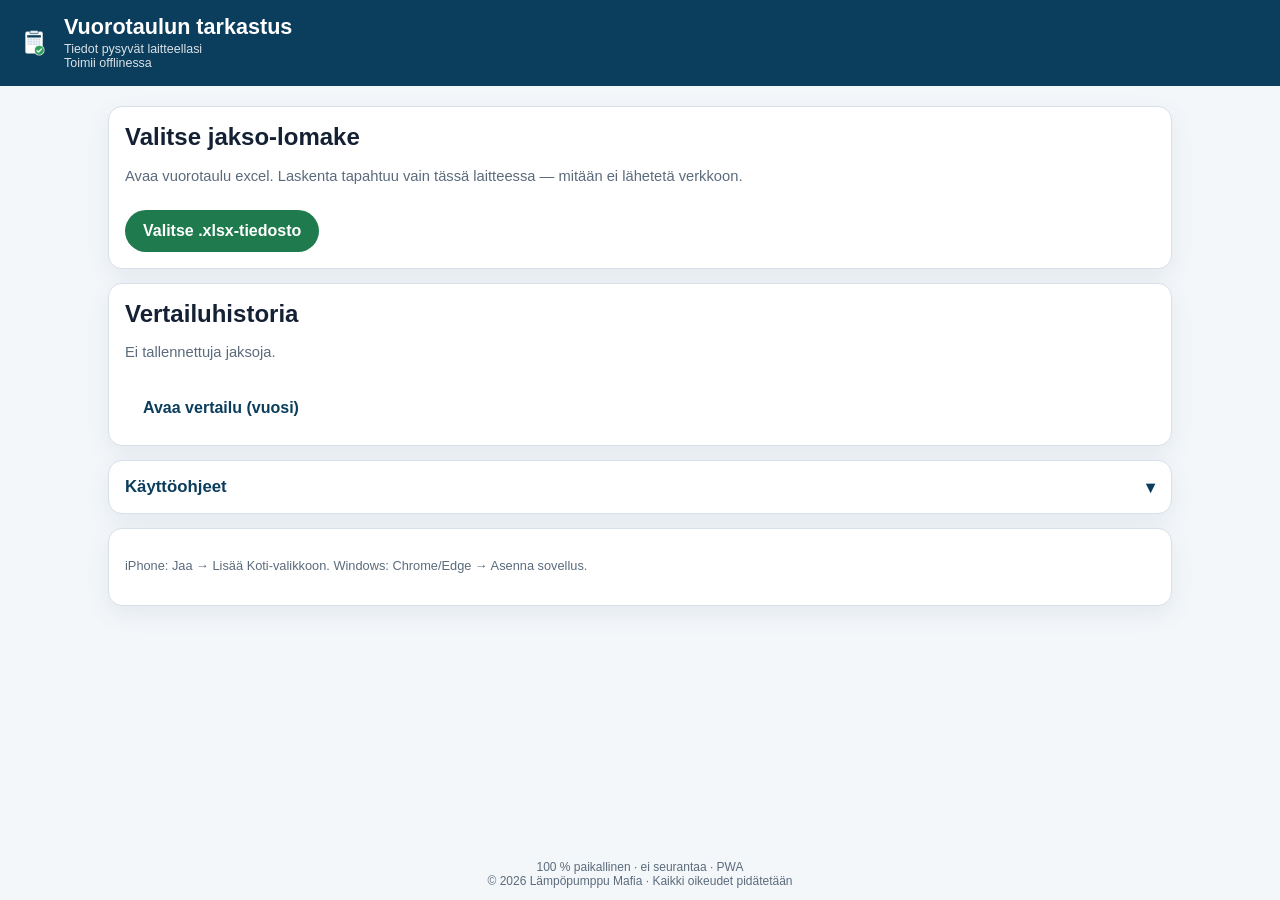
==== tarkastus/index.html @ a23a1eaf "Vuorotaulun tarkastus app (/tarkastus/), PDF export, rename cleanup" ====
<!DOCTYPE html>
<!-- © 2026 Lämpöpumppu Mafia. Kaikki oikeudet pidätetään. All rights reserved. -->
<html lang="fi">
<head>
  <meta charset="utf-8" />
  <meta name="viewport" content="width=device-width, initial-scale=1, viewport-fit=cover" />
  <meta name="theme-color" content="#0B3D5C" />
  <meta name="apple-mobile-web-app-capable" content="yes" />
  <meta name="apple-mobile-web-app-status-bar-style" content="black-translucent" />
  <meta name="apple-mobile-web-app-title" content="Tarkastus" />
  <link rel="manifest" href="manifest.webmanifest" />
  <link rel="apple-touch-icon" href="icons/icon-192.png" />
  <link rel="icon" type="image/png" sizes="192x192" href="icons/icon-192.png" />
  <title>Vuorotaulun tarkastus</title>
  <link rel="stylesheet" href="styles.css" />
  <link rel="stylesheet" href="tarkastus.css" />
</head>
<body>
  <header class="app-header">
    <div class="brand">
      <img src="icons/icon-192.png" alt="" width="36" height="36" />
      <div>
        <h1>Vuorotaulun tarkastus</h1>
        <p class="sub">Tiedot pysyvät laitteellasi<br/>Toimii offlinessa</p>
      </div>
    </div>
  </header>

  <main id="app">
    <section id="view-home" class="view">
      <div class="card">
        <h2>Valitse jakso-lomake</h2>
        <p class="hint">Avaa vuorotaulu excel. Laskenta tapahtuu vain tässä laitteessa — mitään ei lähetetä verkkoon.</p>
        <label class="file-btn">
          <input type="file" id="fileInput" accept=".xlsx,.xls,application/vnd.openxmlformats-officedocument.spreadsheetml.sheet,application/vnd.ms-excel" />
          Valitse .xlsx-tiedosto
        </label>
        <p id="fileName" class="file-name" hidden></p>
      </div>

      <div id="startPrompt" class="card" hidden>
        <p class="hint" id="startPromptText">Aloituspäivää ei löytynyt — anna jakson alkupäivä</p>
        <input type="date" id="startDateInput" class="start-date-input" />
        <button type="button" class="file-btn" id="startDateOk">Jatka</button>
        <p id="startDateErr" class="start-date-err" hidden></p>
      </div>

      <div class="card">
        <h2>Vertailuhistoria</h2>
        <p class="hint" id="homeHistory">Ei tallennettuja jaksoja.</p>
        <button type="button" class="file-btn ghost" id="btnHomeVertailu">Avaa vertailu (vuosi)</button>
      </div>

      <details class="card guide">
        <summary>Käyttöohjeet</summary>
        <h3>1. Avaa jakso</h3>
        <p>Paina <b>Valitse .xlsx-tiedosto</b> ja valitse jakso-lomake. Sovellus etsii jakson alkupäivän ”Jakso”-solun alta. Jos sitä ei löydy, sovellus pyytää antamaan päivän itse.</p>
        <h3>2. Etusivu: kaikki henkilöt</h3>
        <ul>
          <li><b>Kovat tunnit</b>: tehdyt tunnit vuorojen mukaan.</li>
          <li><b>Tunnit yhteensä</b>: lomakkeen tunnit yhteensä. Ylityöt lasketaan tästä.</li>
          <li><b>Yritys</b>: yrityksen laskemat tunnit lomakkeella. <b>Erotus</b> näyttää päivät, joilla Tunnit yhteensä ja Yritys eivät täsmää.</li>
          <li><b>Yö h, Lauantai h, Pyhä h</b>: lomakkeen lisätunnit.</li>
          <li><b>Lisätyö h, Ylityö 50 %, Ylityö 100 %</b>: jakson rajojen ylittävät tunnit.</li>
        </ul>
        <p><span class="pill ok">OK</span> vuorojen väli vähintään 10 h. <span class="pill md">TARKISTA</span> väli 7–10 h tai Tunnit yhteensä ja Yritys eivät täsmää. <span class="pill bad">EI SALLITTU</span> väli alle 7 h.</p>
        <h3>3. Ylityörajat</h3>
        <p>Rajat lasketaan automaattisesti jakson arkipyhien mukaan. Jos rajat ovat eri, paina <b>Muuta</b> ja syötä oikeat. <b>Palauta oletus</b> palauttaa lasketut rajat.</p>
        <h3>4. Henkilön vuorotaulu</h3>
        <ul>
          <li><b>Laskentapäivät</b> (oletus 21): keskeytyneen jakson ylityörajat lasketaan tämän mukaan.</li>
          <li><b>LM-ruutu</b>: luottamusmiehen +8 h jaksossa. Lisätään Tunnit yhteensä- ja Yritys-tunteihin. Ruutu muistetaan nimen mukaan.</li>
          <li><b>Keskeytyspäivä</b>: sairaus tai loma. Päivän tunnit poistuvat ja laskentapäivät vähenevät yhdellä.</li>
          <li><b>Suunnitellut lisät</b>: ilta-, yö-, lauantai-, sunnuntai- ja aattolisien tunnit suunniteltujen vuorojen mukaan, pyöristettynä TES:n §24 mukaan (alle 30 min alas, 30 min tai yli ylös).</li>
        </ul>
        <h3>5. Vertailu</h3>
        <p>Paina <b>Vertailu</b>. Taulukossa on rivi jokaisesta kuljettajasta: Tunnit yhteensä, kovat tunnit, Su, La, Yö, Ilta ja Aatto h, sunnuntaivuorojen määrä sekä lisätyö ja ylityöt. Alimpana on ryhmän keskiarvo. Jokaisen luvun alla on ero keskiarvoon (±). Ero väritetään, kun se ylittää rajan (oletus 4:00 h, vuoroissa 1). Raja on muutettavissa. Sarakkeen otsikkoa painamalla rivit järjestetään.</p>
        <ul>
          <li><b>Su-vuorot</b>: vuorot, jotka alkavat sunnuntaina tai pyhäpäivänä.</li>
          <li><b>Skaalaa keskeytyspäivät</b>: luvut muutetaan vastaamaan täyttä 21 päivän jaksoa (luku × 21 / laskentapäivät), jotta sairausloma ei näytä tuntien vajaukselta.</li>
          <li><b>Luonnos vai julkaistu</b>: ladattu vuorotaulu on aina ensin <b>Luonnos</b>. Kun lataat julkaistun version, rastita <b>Julkaistu vuorotaulu</b> ja paina <b>Tallenna julkaistuna</b>. Luonnosta voi vertailla Jakso-näkymässä ja tallentaa, mutta sitä ei koskaan lasketa vuoteen.</li>
          <li><b>Korvaaminen</b>: jakso tallennetaan alkupäivän mukaan. Saman jakson uusi tallennus korvaa vanhan. Julkaistun version korvaaminen kysyy vahvistuksen (<i>Korvataanko aiempi julkaistu versio?</i>), ja muutokset edelliseen (tunnit, kovat, Su h, Su-vuorot kuljettajittain) näytetään. Luonnosta ei tallenneta julkaistun päälle.</li>
          <li><b>Vuosi</b>-näkymä laskee yhteen vain vuoden <b>julkaistut</b> jaksot nimen mukaan, ja näyttää niiden määrän. Tallennetuissa jaksoissa on merkki Luonnos tai Julkaistu, ja tilaa voi vaihtaa listasta. Ennen tätä tallennetut jaksot merkitään julkaistuiksi ("vanha").</li>
          <li><b>Lataa PDF</b>: avaa tulostuksen, valitse <b>Tallenna PDF:nä</b>. PDF:ssä on vertailutaulukko keskiarvoineen ja eroineen sekä kuljettajien tuntiyhteenveto. Toimii ilman verkkoa.</li>
          <li><b>Vie CSV</b> ja <b>Tuo CSV</b>: historian varmuuskopio ja siirto toiseen laitteeseen.</li>
        </ul>
        <h3>6. Tietojen tallennus</h3>
        <p>Kaikki merkinnät ja historia tallentuvat vain tähän laitteeseen. Ota välillä varmuuskopio <b>Vie CSV</b> -napilla.</p>
      </details>

      <div class="card tips">
        <p class="hint small">iPhone: Jaa → Lisää Koti-valikkoon. Windows: Chrome/Edge → Asenna sovellus.</p>
      </div>
    </section>

    <section id="view-overview" class="view" hidden>
      <div class="toolbar">
        <button type="button" class="linkish" id="btnNewFile">← Uusi tiedosto</button>
        <div id="periodMeta" class="period-meta"></div>
      </div>
      <div class="tk-nav">
        <h2 class="section-title" id="overviewTitle">Kaikki henkilöt</h2>
        <button type="button" class="tk-btn" id="btnVertailu">Vertailu →</button>
      </div>
      <p id="overviewSummary" class="overview-summary"></p>
      <p id="otMeta" class="ot-meta"></p>
      <div id="personCards" class="person-cards"></div>
      <p class="legend">
        <span class="pill ok">OK</span> vuorojen väli ≥10 h ·
        <span class="pill md">TARKISTA</span> 7–10 h tai erotus ·
        <span class="pill bad">EI SALLITTU</span> &lt;7 h
      </p>
    </section>

    <section id="view-detail" class="view" hidden>
      <div class="toolbar">
        <button type="button" class="linkish" id="btnBack">← Kaikki</button>
        <div id="detailTitle" class="period-meta"></div>
      </div>
      <div id="detailAlerts" class="alerts" hidden></div>
      <div class="detail-tools">
      <div id="laskentaBox" class="laskenta-box" hidden>
        <label>
          <span>
            <span id="laskentaLabel">Laskentapäivät</span>
            <button type="button" id="laskentaReset" class="linkish" hidden>Palauta automaattinen</button>
          </span>
          <input type="number" id="laskentaInput" min="1" max="21" step="1" inputmode="numeric" />
        </label>
        <p id="laskentaLine" class="ot-meta"></p>
      </div>
      <label class="lm-check">
        <input type="checkbox" id="lmCheck" />
        <span id="lmCheckLabel">LM</span>
      </label>
      </div>
      <p class="scroll-hint" id="detailScrollHint">← Pyyhkäise sivuttain nähdäksesi kaikki sarakkeet →</p>
      <div id="detailCards" class="day-cards"></div>
      <div class="table-wrap detail-table-wrap">
        <table id="detailTable" class="grid detail">
          <thead>
            <tr>
              <th>Päivä</th><th>Viikonpäivä</th><th>Pyhä</th>
              <th>Alku</th><th>Loppu</th><th>Vuorojen väli</th>
              <th>Kovat tunnit</th><th>Yö h</th><th>Lauantai h</th><th>Pyhä h</th>
              <th>Tunnit yhteensä</th><th>Yritys</th><th>Erotus</th>
            </tr>
          </thead>
          <tbody></tbody>
        </table>
      </div>
      <div id="detailTotals" class="totals"></div>
      <div id="detailLisat" class="card lisat-card"></div>
    </section>

    <section id="view-vertailu" class="view" hidden>
      <div class="toolbar">
        <button type="button" class="linkish" id="btnVertBack">← Takaisin</button>
        <div id="vertMeta" class="period-meta"></div>
      </div>
      <h2 class="section-title">Vertailu</h2>
      <div class="tk-controls">
        <div class="seg" role="radiogroup" aria-label="Jakso vai vuosi">
          <label><input type="radio" name="vertMode" value="jakso" id="modeJakso" checked><span>Jakso</span></label>
          <label><input type="radio" name="vertMode" value="vuosi" id="modeVuosi"><span>Vuosi</span></label>
        </div>
        <select id="vertYear" hidden></select>
        <label class="tk-inline"><input type="checkbox" id="vertScale"> Skaalaa keskeytyspäivät (× 21 / laskentapäivät)</label>
        <label class="tk-inline">Värirajat: ± <input id="vertThr" inputmode="decimal" value="4:00" size="5"> h · ± <input id="vertThrN" inputmode="numeric" value="1" size="2"> vuoroa</label>
      </div>
      <p id="vertInfo" class="ot-meta"></p>
      <div class="table-wrap vert-wrap"><table id="vertTable" class="vert-table"></table></div>
      <p class="ot-meta">Pienet luvut: ero ryhmän keskiarvoon. <span class="dev-hi">Punainen</span> = yli rajan keskiarvoa enemmän, <span class="dev-lo">sininen</span> = yli rajan vähemmän. Su/La/Yö/Ilta/Aatto h = suunnitellut TES-lisätunnit (§17–21), minuutteina ennen pyöristystä.</p>
      <div class="tk-actions">
        <div id="pubBox" class="pub-box">
          <label class="pub-toggle"><input type="checkbox" id="pubCheck"> <b>Julkaistu vuorotaulu</b></label>
          <span id="pubHint" class="ot-meta"></span>
        </div>
        <button type="button" class="tk-btn" id="btnSaveHist">Tallenna luonnoksena</button>
        <button type="button" class="tk-btn" id="btnPdf">Lataa PDF</button>
        <button type="button" class="tk-btn ghost" id="btnExport">Vie CSV</button>
        <label class="tk-btn ghost">Tuo CSV<input type="file" id="csvInput" accept=".csv,text/csv" hidden></label>
      </div>
      <p id="histMsg" class="ot-meta"></p>
      <div id="histDiff" class="hist-diff"></div>
      <div id="histList" class="hist-list"></div>
    </section>
  </main>

  <footer class="app-footer">100 % paikallinen · ei seurantaa · PWA<br/>© 2026 Lämpöpumppu Mafia · Kaikki oikeudet pidätetään</footer>

  <script src="lib/xlsx.full.min.js"></script>
  <script src="calc.js"></script>
  <script src="app.js"></script>
  <script>
    if ("serviceWorker" in navigator) {
      window.addEventListener("load", () => {
        navigator.serviceWorker.register("./sw.js", { scope: "./", updateViaCache: "none" }).catch(() => {});
      });
      let reloaded = false;
      if (navigator.serviceWorker.controller) {
        navigator.serviceWorker.addEventListener("controllerchange", () => {
          if (reloaded) return;
          reloaded = true;
          window.location.reload();
        });
      }
    }
  </script>
</body>
</html>
---- tarkastus/styles.css ----
/*! © 2026 Lämpöpumppu Mafia. Kaikki oikeudet pidätetään. All rights reserved. */
:root {
  --bg: #f4f7fa;
  --card: #fff;
  --ink: #142033;
  --muted: #5b6b7c;
  --brand: #0b3d5c;
  --brand-2: #1f7a4d;
  --ok: #c6efce;
  --ok-ink: #006100;
  --md: #ffeb9c;
  --md-ink: #9c5700;
  --bad: #ffc7ce;
  --bad-ink: #9c0006;
  --line: #d7e0ea;
  --shadow: 0 8px 24px rgba(11, 61, 92, 0.08);
  --radius: 14px;
  font-family: -apple-system, BlinkMacSystemFont, "Segoe UI", Roboto, "Helvetica Neue", Arial, sans-serif;
}
* { box-sizing: border-box; }
html, body { margin: 0; padding: 0; background: var(--bg); color: var(--ink); }
body { min-height: 100dvh; display: flex; flex-direction: column; }
.app-header {
  background: linear-gradient(135deg, var(--brand), #145a7a);
  color: #fff; padding: 14px 16px 16px;
  padding-top: calc(14px + env(safe-area-inset-top));
}
.brand { display: flex; gap: 12px; align-items: center; }
.brand img { border-radius: 8px; }
.brand h1 { font-size: 1.15rem; margin: 0; font-weight: 700; }
.sub { margin: 2px 0 0; opacity: 0.85; font-size: 0.78rem; }
main { flex: 1; width: min(1100px, 100%); margin: 0 auto; padding: 14px 12px 28px; }
.view[hidden] { display: none !important; }
.card {
  background: var(--card); border-radius: var(--radius); padding: 16px;
  box-shadow: var(--shadow); border: 1px solid var(--line); margin-bottom: 14px;
}
.card h2, .card h3 { margin: 0 0 8px; }
.hint { color: var(--muted); font-size: 0.92rem; line-height: 1.45; }
.hint.small { font-size: 0.8rem; }
.file-btn {
  display: inline-flex; align-items: center; justify-content: center;
  background: var(--brand-2); color: #fff; font-weight: 600;
  border-radius: 999px; padding: 12px 18px; cursor: pointer; margin-top: 8px;
}
.file-btn input { display: none; }
.file-name { margin: 10px 0 0; font-size: 0.85rem; color: var(--muted); word-break: break-all; }
.tips ul { margin: 8px 0 0; padding-left: 1.1rem; color: var(--muted); }
.tips li { margin: 4px 0; }
.toolbar { display: flex; justify-content: space-between; align-items: center; gap: 8px; margin-bottom: 10px; flex-wrap: wrap; }
.linkish {
  background: none; border: none; color: var(--brand); font-weight: 600;
  cursor: pointer; padding: 6px 0; font-size: 0.95rem;
}
.period-meta { color: var(--muted); font-size: 0.9rem; text-align: right; }
.section-title { margin: 4px 0 10px; font-size: 1.05rem; }
.person-tabs { display: flex; gap: 8px; overflow-x: auto; padding-bottom: 8px; margin-bottom: 8px; }
.person-tabs button {
  flex: 0 0 auto; border: 1px solid var(--line); background: #fff;
  border-radius: 999px; padding: 8px 12px; font-weight: 600; cursor: pointer;
}
.person-tabs button:hover { border-color: var(--brand); }
.table-wrap { overflow: auto; border-radius: var(--radius); border: 1px solid var(--line); background: #fff; box-shadow: var(--shadow); }
table.grid { border-collapse: collapse; width: 100%; font-size: 0.82rem; min-width: 720px; }
table.detail { min-width: 980px; }
table.grid th, table.grid td {
  border-bottom: 1px solid var(--line); padding: 7px 8px; text-align: center; white-space: nowrap;
}
table.grid th { background: var(--brand); color: #fff; position: sticky; top: 0; z-index: 1; font-weight: 600; }
table.grid td:first-child, table.grid th:first-child { text-align: left; position: sticky; left: 0; background: #fff; z-index: 2; }
table.grid th:first-child { background: var(--brand); z-index: 3; }
table.grid tr:nth-child(even) td { background: #f8fbfd; }
table.grid tr:nth-child(even) td:first-child { background: #f8fbfd; }
.pill {
  display: inline-block; min-width: 3.2rem; padding: 2px 8px; border-radius: 999px;
  font-weight: 700; font-size: 0.75rem;
}
.pill.ok { background: var(--ok); color: var(--ok-ink); }
.pill.md { background: var(--md); color: var(--md-ink); }
.pill.bad { background: var(--bad); color: var(--bad-ink); }
.cell-ok { background: var(--ok) !important; color: var(--ok-ink); font-weight: 700; }
.cell-md { background: var(--md) !important; color: var(--md-ink); font-weight: 700; }
.cell-bad { background: var(--bad) !important; color: var(--bad-ink); font-weight: 700; }
.legend { color: var(--muted); font-size: 0.8rem; margin-top: 10px; }
.totals {
  display: grid; grid-template-columns: repeat(auto-fit, minmax(140px, 1fr));
  gap: 8px; margin-top: 12px;
}
.totals .stat {
  background: #fff; border: 1px solid var(--line); border-radius: 12px; padding: 10px 12px;
}
.totals .stat b { display: block; font-size: 1.2rem; }
.totals .stat span { color: var(--muted); font-size: 0.78rem; }
.alerts {
  background: #fff6e8; border: 1px solid #f0d2a0; border-radius: var(--radius);
  padding: 12px 14px; margin-bottom: 12px;
}
.alerts.bad { background: #fff0f2; border-color: #f0b4bc; }
.alerts h3 { margin: 0 0 6px; font-size: 0.95rem; }
.alerts ul { margin: 0; padding-left: 1.1rem; }
.notes ul { margin: 6px 0 0; padding-left: 1.1rem; color: var(--muted); font-size: 0.85rem; }
.app-footer {
  text-align: center; color: var(--muted); font-size: 0.75rem;
  padding: 10px 12px calc(12px + env(safe-area-inset-bottom));
}
@media (min-width: 900px) {
  main { padding: 20px 18px 36px; }
  .brand h1 { font-size: 1.35rem; }
  table.grid { font-size: 0.88rem; }
}

/* --- Mobile detail: day cards; hide wide table under 720px --- */
.scroll-hint {
  display: none;
  color: var(--muted);
  font-size: 0.78rem;
  text-align: center;
  margin: 0 0 8px;
}
.day-cards { display: none; flex-direction: column; gap: 10px; margin-bottom: 12px; }
.day-card {
  background: #fff;
  border: 1px solid var(--line);
  border-radius: 12px;
  padding: 12px;
  box-shadow: var(--shadow);
}
.day-card.empty { opacity: 0.72; }
.day-card header {
  display: flex; justify-content: space-between; align-items: baseline;
  gap: 8px; margin-bottom: 8px; flex-wrap: wrap;
}
.day-card .tag {
  background: #e8f0fe; color: var(--brand); font-size: 0.75rem;
  font-weight: 700; padding: 2px 8px; border-radius: 999px;
}
.day-grid {
  display: grid;
  grid-template-columns: 1fr 1fr;
  gap: 8px 10px;
}
.day-grid div {
  background: #f7fafc;
  border-radius: 8px;
  padding: 6px 8px;
}
.day-grid span {
  display: block;
  font-size: 0.68rem;
  color: var(--muted);
  text-transform: uppercase;
  letter-spacing: 0.02em;
}
.day-grid b { font-size: 0.95rem; }
.day-card .muted { margin: 0; color: var(--muted); font-size: 0.85rem; }

@media (max-width: 719px) {
  .day-cards { display: flex; }
  .detail-table-wrap, #detailScrollHint { display: none !important; }
}
@media (min-width: 720px) {
  .day-cards { display: none !important; }
  .detail-table-wrap { display: block; }
  #detailScrollHint { display: block; }
  .detail-table-wrap {
    position: relative;
  }
}

/* --- Overview: person cards (replaces 5×21 grid) --- */
.overview-summary {
  color: var(--muted);
  font-size: 0.88rem;
  margin: -4px 0 12px;
}
.person-cards {
  display: grid;
  grid-template-columns: 1fr;
  gap: 12px;
  margin-bottom: 14px;
}
@media (min-width: 720px) {
  .person-cards { grid-template-columns: 1fr 1fr; }
}
.person-card {
  display: block;
  width: 100%;
  text-align: left;
  background: #fff;
  border: 1px solid var(--line);
  border-radius: var(--radius);
  padding: 14px;
  box-shadow: var(--shadow);
  cursor: pointer;
  font: inherit;
  color: inherit;
  transition: transform 0.08s ease, box-shadow 0.08s ease;
}
.person-card:hover { box-shadow: 0 10px 28px rgba(11, 61, 92, 0.12); }
.person-card:active { transform: scale(0.99); }
.person-card.status-ok { border-left: 5px solid #1f7a4d; }
.person-card.status-md { border-left: 5px solid #c98900; background: #fffdf5; }
.person-card.status-bad { border-left: 5px solid #b00020; background: #fff6f7; }
.person-card-top {
  display: flex;
  justify-content: space-between;
  align-items: flex-start;
  gap: 10px;
  margin-bottom: 10px;
}
.person-card h3 { margin: 0; font-size: 1.1rem; }
.card-meta { margin: 2px 0 0; color: var(--muted); font-size: 0.85rem; }
.card-hours {
  display: grid;
  grid-template-columns: repeat(3, 1fr);
  gap: 8px;
  margin-bottom: 10px;
}
.card-hours div {
  background: #f7fafc;
  border-radius: 8px;
  padding: 6px 8px;
}
.card-hours span {
  display: block;
  font-size: 0.68rem;
  color: var(--muted);
  text-transform: uppercase;
}
.card-hours b { font-size: 0.95rem; }
.ot-meta { margin: -4px 0 10px; color: var(--muted); font-size: 0.78rem; line-height: 1.4; }
.ot-mod {
  display: inline-block; padding: 0 6px; border-radius: 999px;
  background: var(--md); color: var(--md-ink); font-weight: 700; font-size: 0.7rem;
}
.ot-edit-btn {
  background: none; border: 1px solid var(--line); border-radius: 999px;
  color: var(--brand); font-weight: 600; font-size: 0.72rem; padding: 1px 8px; cursor: pointer;
}
.ot-editor {
  margin-top: 8px; padding: 10px; background: #fff; border: 1px solid var(--line);
  border-radius: 10px; display: grid; grid-template-columns: 1fr 1fr 1fr; gap: 8px;
}
.ot-editor[hidden] { display: none; }
.ot-editor label { display: flex; flex-direction: column; gap: 3px; font-size: 0.75rem; color: var(--muted); }
.ot-editor input {
  font-size: 1rem; padding: 6px 8px; border: 1px solid var(--line); border-radius: 8px; width: 100%;
  box-sizing: border-box; color: inherit;
}
.ot-actions { grid-column: 1 / -1; display: flex; gap: 8px; }
.ot-actions button {
  flex: 1; padding: 8px; border-radius: 8px; font-weight: 600; font-size: 0.85rem; cursor: pointer;
  border: 1px solid var(--brand); background: #fff; color: var(--brand);
}
.ot-actions .ot-save { background: var(--brand); color: #fff; }
.ot-err { grid-column: 1 / -1; margin: 0; color: var(--bad-ink); font-weight: 600; }
.ot-note { grid-column: 1 / -1; margin: 0; font-size: 0.72rem; }
.totals-note { grid-column: 1 / -1; margin: 4px 0 0; }
.card-problems {
  list-style: none;
  margin: 0 0 8px;
  padding: 0;
  display: flex;
  flex-direction: column;
  gap: 4px;
}
.card-problems li {
  font-size: 0.82rem;
  font-weight: 700;
  padding: 4px 8px;
  border-radius: 8px;
}
.card-problems .prob-md { background: var(--md); color: var(--md-ink); }
.card-problems .prob-bad { background: var(--bad); color: var(--bad-ink); }
.card-ok-line {
  margin: 0 0 8px;
  color: var(--ok-ink);
  font-size: 0.85rem;
  font-weight: 600;
}
.card-open {
  display: block;
  font-size: 0.8rem;
  color: var(--brand);
  font-weight: 600;
}

button.file-btn { border: none; font: inherit; font-weight: 600; }
.start-date-input {
  display: block; margin: 10px 0 4px; font-size: 1rem; padding: 8px 10px;
  border: 1px solid var(--line); border-radius: 10px; width: 100%; max-width: 240px;
  box-sizing: border-box; background: #fff; color: inherit;
}
.start-date-err { color: var(--bad-ink); font-weight: 600; margin: 8px 0 0; }

.laskenta-box {
  margin: 0 0 12px; background: #fff; border: 1px solid var(--line);
  border-radius: 12px; padding: 10px 12px;
}
.laskenta-box label { display: flex; align-items: center; justify-content: space-between; gap: 10px; font-weight: 700; font-size: 0.92rem; }
.laskenta-box input {
  width: 5rem; font-size: 1.05rem; font-weight: 700; padding: 6px 8px; text-align: center;
  border: 1px solid var(--line); border-radius: 8px; color: inherit;
}
.card-break {
  margin: 0 0 8px; font-size: 0.78rem; font-weight: 700; color: #8a5a00;
}
.card-ot-note { margin: -2px 0 8px; font-size: 0.75rem; color: var(--muted); }

.laskenta-box label span { display: flex; flex-direction: column; align-items: flex-start; gap: 2px; }
#laskentaReset { font-size: 0.78rem; padding: 0; }
.sick-btn {
  border: 1px solid var(--line); background: #fff; color: var(--muted);
  border-radius: 999px; font-size: 0.72rem; font-weight: 700; padding: 3px 8px; cursor: pointer;
}
.sick-btn.on { background: #fde2ec; border-color: #e7a0b8; color: #8a2048; }
.day-card.sick { background: #fde2ec; border-color: #f3c2d4; }
.day-card.empty.sick { opacity: 1; }
.day-grid.struck b { text-decoration: line-through; color: #8d7a84; }
table.grid tr.sick td { background: #fde2ec !important; }
table.grid td.struck { text-decoration: line-through; color: #8d7a84; }

.extra-toggle {
  border: 1px solid #b9d4ee;
  background: #f4f9fd;
  color: var(--brand);
  border-radius: 999px;
  font-weight: 700;
  font-size: 0.72rem;
  padding: 3px 8px;
  cursor: pointer;
  margin-left: 4px;
}
.extra-shift {
  background: #e7f1fb;
  border: 1px solid #b9d4ee;
  border-radius: 10px;
  padding: 8px;
  margin-top: 8px;
}
.extra-head { font-weight: 700; margin-bottom: 6px; }
.tag.extra { background: #d6e8f8; color: #0B3D5C; }
.extra-editor {
  margin-top: 8px;
  display: grid;
  grid-template-columns: 1fr 1fr;
  gap: 8px;
}
.extra-editor[hidden] { display: none; }
.extra-editor label { display: flex; flex-direction: column; gap: 2px; font-size: 0.75rem; color: var(--muted); font-weight: 700; }
.extra-editor input { font-size: 1rem; padding: 6px 8px; border: 1px solid var(--line); border-radius: 8px; }
.extra-editor .ot-actions, .extra-err { grid-column: 1 / -1; }
.extra-err { color: var(--bad-ink); font-weight: 700; margin: 6px 0 0; font-size: 0.8rem; }
.card-extra { margin: 0 0 8px; font-size: 0.78rem; font-weight: 700; color: #0B3D5C; }
.day-card.has-extra { background: #f4f9fd; }

.detail-tools { display: flex; flex-wrap: wrap; gap: 8px; align-items: stretch; margin: 0 0 12px; }
.detail-tools .laskenta-box { flex: 1 1 220px; margin: 0; }
.lm-check {
  display: flex; align-items: center; gap: 8px; margin: 0;
  background: #fff; border: 1px solid var(--line); border-radius: 12px;
  padding: 10px 12px; font-weight: 700; font-size: 0.92rem; cursor: pointer;
}
.lm-check input { width: 1.15rem; height: 1.15rem; accent-color: var(--brand); }
.lm-tag {
  display: inline-block; margin-left: 6px; font-size: 0.68rem; font-weight: 800;
  background: #e7f1fb; color: #0B3D5C; border-radius: 999px; padding: 1px 6px; vertical-align: 2px;
}

.guide summary { font-weight: 700; font-size: 1.05rem; cursor: pointer; color: var(--brand); list-style: none; }
.guide summary::-webkit-details-marker { display: none; }
.guide summary::after { content: "▾"; float: right; transition: transform .2s; }
.guide[open] summary::after { transform: rotate(180deg); }
.guide h3 { font-size: 0.95rem; margin: 16px 0 4px; color: var(--brand); }
.guide p, .guide li { color: var(--ink); font-size: 0.9rem; line-height: 1.45; margin: 4px 0; }
.guide ul { margin: 4px 0; padding-left: 1.1rem; }
.guide .pill { font-size: 0.72rem; }

.tot-toggle {
  border: 1px solid #d9c7a3; background: #fdf8ef; color: #7a5200;
  border-radius: 999px; font-weight: 700; font-size: 0.72rem; padding: 3px 8px; cursor: pointer; margin-left: 4px;
}
.tot-toggle.on { background: #fcebc8; border-color: #e0b866; }
.tot-line { background: #fdf3df; border: 1px solid #ecd3a0; border-radius: 10px; padding: 8px; margin-top: 8px; font-size: 0.85rem; line-height: 1.45; }
.tag.tot { background: #f6dfae; color: #6b4700; }
.day-card.has-tot { border-color: #ecd3a0; }
.tot-editor { margin-top: 8px; display: grid; grid-template-columns: minmax(0, 1fr) minmax(0, 1fr); gap: 8px; }
.tot-editor[hidden], .tot-editor label[hidden] { display: none; }
.tot-editor label { display: flex; flex-direction: column; gap: 2px; font-size: 0.75rem; color: var(--muted); font-weight: 700; }
.tot-editor .tot-wide { grid-column: 1 / -1; }
.tot-editor input, .tot-editor select { font-size: 1rem; padding: 6px 8px; border: 1px solid var(--line); border-radius: 8px; background: #fff; width: 100%; min-width: 0; }
.tot-editor .ot-actions { grid-column: 1 / -1; }
.lisat-card { margin-top: 12px; }
.lisat-card h3 { margin: 0 0 6px; color: var(--brand); }
.lisat-table { width: 100%; border-collapse: collapse; font-size: 0.85rem; margin: 6px 0 4px; }
.lisat-table th { text-align: left; font-size: 0.72rem; color: var(--muted); font-weight: 700; border-bottom: 1px solid var(--line); padding: 4px 4px; }
.lisat-table td { padding: 6px 4px; border-bottom: 1px solid var(--line); vertical-align: top; }
.lisat-table td small { display: block; color: var(--muted); font-size: 0.7rem; line-height: 1.3; }
.lisat-table th:not(:first-child), .lisat-table td:not(:first-child) { text-align: right; white-space: nowrap; }
.lisat-table .lisat-pay { font-weight: 800; }
.lisat-table .lisat-sum td { border-bottom: none; }
.lisat-note { margin: 6px 0 4px; }
.lisat-events { margin: 6px 0; padding-left: 1.1rem; font-size: 0.8rem; color: var(--ink); }
.lisat-events.warn { color: var(--md-ink); }
.extra-note { margin: 6px 0 0; font-size: 0.78rem; font-weight: 700; color: var(--md-ink); }
.tot-choice { grid-column: 1 / -1; border: 1px solid #ecd3a0; border-radius: 10px; padding: 6px 10px 8px; margin: 0; background: #fffaf0; }
.tot-choice[hidden] { display: none; }
.tot-choice legend { font-size: 0.75rem; font-weight: 700; color: var(--muted); padding: 0 4px; }
.tot-choice label { display: block; font-size: 0.88rem; font-weight: 700; color: var(--ink); margin: 6px 0; }
.tot-choice label small { display: block; font-weight: 400; color: var(--muted); font-size: 0.75rem; margin-left: 1.5rem; }
.tot-choice input { width: auto; margin-right: 6px; }
.tot-hint { margin: 6px 0 0; font-size: 0.78rem; color: #6b4700; font-weight: 700; }
.palkkio-table td:nth-child(3), .palkkio-table th:nth-child(3) { padding: 0; }
.palkkio-table .lisat-pay { white-space: normal; }
.palkkio-warn { margin: 6px 0; padding: 8px; border-radius: 10px; background: var(--md); color: var(--md-ink); font-size: 0.8rem; line-height: 1.4; }
.tot-help { grid-column: 1 / -1; margin: 0; font-size: 0.78rem; line-height: 1.4; color: #6b4700; background: #fffaf0; border: 1px solid #ecd3a0; border-radius: 8px; padding: 6px 8px; }
.tot-help[hidden] { display: none; }
/* Junat (veturiraha) */
.juna-toggle { border: 1px solid #a9cfa9; background: #f3faf3; color: #1f5a1f; border-radius: 999px; font-weight: 700; font-size: 0.72rem; padding: 3px 8px; cursor: pointer; margin-left: 4px; }
.juna-toggle.on { background: #e3f1e3; border-color: #8fc28f; }
.juna-line { background: #eef7ee; border: 1px solid #b9dcb9; border-radius: 10px; padding: 8px; margin-top: 8px; font-size: 0.85rem; line-height: 1.45; overflow-wrap: anywhere; }
.tag.juna { background: #cfe8cf; color: #1f5a1f; }
.juna-editor { margin-top: 8px; display: grid; gap: 8px; }
.juna-editor[hidden] { display: none; }
.juna-rows { display: grid; gap: 8px; }
.juna-row { position: relative; display: grid; grid-template-columns: repeat(3, minmax(0, 1fr)); gap: 6px; border: 1px solid #b9dcb9; border-radius: 10px; padding: 8px 8px 6px; background: #f7fbf7; }
.juna-row > label { display: flex; flex-direction: column; gap: 2px; font-size: 0.72rem; color: var(--muted); font-weight: 700; }
.juna-row input:not([type=checkbox]) { font-size: 1rem; padding: 6px 6px; border: 1px solid var(--line); border-radius: 8px; background: #fff; width: 100%; min-width: 0; }
.juna-flags { grid-column: 1 / -1; display: flex; flex-wrap: wrap; gap: 4px 12px; font-size: 0.82rem; font-weight: 700; }
.juna-flags label { display: flex; align-items: center; gap: 4px; }
.juna-row .j-remove { position: absolute; top: -9px; right: -7px; width: 24px; height: 24px; border-radius: 50%; border: 1px solid var(--line); background: #fff; font-size: 0.75rem; line-height: 1; cursor: pointer; }
.juna-editor .j-add { justify-self: start; font: inherit; font-size: 0.85rem; font-weight: 700; padding: 6px 10px; border-radius: 8px; border: 1px dashed #8fc28f; background: #fff; color: #1f5a1f; cursor: pointer; }
.juna-editor .extra-err { margin: 0; }
.juna-row .j-hint { grid-column: 1 / -1; font-size: 0.74rem; color: var(--muted); margin-top: -2px; }
.juna-pair { margin: 0; font-size: 0.8rem; font-weight: 700; color: #1f5a1f; }
.juna-pair.kaksin { color: #0B3D5C; }
.juna-row.is-veturina .j-paino-l, .juna-row.is-veturina .j-train-only { display: none; }
.auto-rows { display: grid; gap: 8px; }
.auto-row { grid-template-columns: minmax(0, 2fr) minmax(0, 1fr); }
.auto-row > label select { font-size: 0.9rem; padding: 6px 4px; border: 1px solid var(--line); border-radius: 8px; background: #fff; width: 100%; min-width: 0; }
.auto-head { margin: 4px 0 0; font-size: 0.85rem; color: #1f5a1f; }
.auto-head small { font-weight: 400; color: var(--muted); }
.juna-editor .a-add { justify-self: start; font: inherit; font-size: 0.85rem; font-weight: 700; padding: 6px 10px; border-radius: 8px; border: 1px dashed #8fc28f; background: #fff; color: #1f5a1f; cursor: pointer; }
.ajo-toggle { display: inline-flex; border: 1px solid #8fc28f; border-radius: 999px; overflow: hidden; }
.ajo-toggle label { display: block; margin: 0; }
.ajo-toggle input { position: absolute; opacity: 0; pointer-events: none; }
.ajo-toggle span { display: block; padding: 5px 12px; font-size: 0.82rem; font-weight: 700; color: #1f5a1f; background: #fff; cursor: pointer; }
.ajo-toggle label + label span { border-left: 1px solid #8fc28f; }
.ajo-toggle input:checked + span { background: #1f5a1f; color: #fff; }
.ajo-toggle input:focus-visible + span { outline: 2px solid #0B3D5C; outline-offset: -2px; }
.juna-flags { align-items: center; }
/* --- Lataa PDF: print view --- */
.pdf-row { display: flex; flex-wrap: wrap; align-items: center; gap: 8px; margin: 12px 0 4px; }
.pdf-btn { font: inherit; font-weight: 700; font-size: 0.95rem; padding: 9px 16px; border-radius: 10px; border: 1px solid var(--brand); background: var(--brand); color: #fff; cursor: pointer; }
.pv-hint { font-size: 0.78rem; color: var(--muted); }
#printView { display: none; }
@media print {
  @page { size: A4 portrait; margin: 11mm 10mm 12mm; }
  html, body { background: #fff !important; }
  body > *:not(#printView) { display: none !important; }
  #printView { display: block; color: #000; font: 9.5pt/1.3 -apple-system, "Segoe UI", Roboto, Arial, sans-serif; }
  .pv-head { border-bottom: 2px solid #0b3d5c; margin-bottom: 6px; padding-bottom: 4px; }
  .pv-head h1 { font-size: 15pt; margin: 0 0 2px; color: #0b3d5c; }
  .pv-head p { margin: 1px 0; font-size: 10.5pt; }
  #printView h2 { font-size: 11.5pt; margin: 10px 0 3px; color: #0b3d5c; break-after: avoid; }
  .pv-table { width: 100%; border-collapse: collapse; margin: 2px 0 6px; }
  .pv-table th { text-align: left; font-size: 8pt; color: #333; border-bottom: 1px solid #555; padding: 2px 3px; }
  .pv-table td { border-bottom: 1px solid #ccc; padding: 2px 3px; vertical-align: top; }
  .pv-table th:not(:first-child), .pv-table td:not(:first-child) { text-align: right; }
  .pv-table td small { display: block; color: #555; font-size: 7.5pt; }
  .pv-table tr { break-inside: avoid; }
  .pv-table thead { display: table-header-group; }
  .pv-days td:nth-child(3), .pv-days th:nth-child(3) { text-align: left; max-width: 38%; }
  .pv-table .pv-note { text-align: left !important; padding-left: 10px; }
  .pv-sick td { color: #888; text-decoration: line-through; }
  .pv-sick td:last-child { text-decoration: none; }
  .pv-sum td { font-weight: 700; border-top: 1.5px solid #555; }
  .pv-narrow { width: 55%; }
  .pv-meta { font-size: 8pt; color: #444; margin: 2px 0 6px; }
  .pv-foot { margin-top: 12px; padding-top: 4px; border-top: 1px solid #999; font-size: 8pt; color: #444; text-align: center; }
  .pv-hi { background: #fde4e1 !important; -webkit-print-color-adjust: exact; print-color-adjust: exact; }
  .pv-lo { background: #e1ecfb !important; -webkit-print-color-adjust: exact; print-color-adjust: exact; }
  .pv-avg td { font-weight: 700; border-top: 1.5px solid #0b3d5c; }
  .pv-vert { font-size: 8pt; }
  .pv-vert td small { font-size: 7pt; }
}
---- tarkastus/tarkastus.css ----
/*! © 2026 Lämpöpumppu Mafia. Kaikki oikeudet pidätetään. */
/* Vuorotaulun tarkastus: additions on top of the shared base styles. */
.app-header { background: #0B3D5C; }
.tk-nav { display: flex; align-items: center; justify-content: space-between; gap: 8px; }
.tk-btn { font: inherit; font-weight: 700; font-size: 0.9rem; padding: 8px 14px; border-radius: 10px; border: 1px solid #0B3D5C; background: #0B3D5C; color: #fff; cursor: pointer; display: inline-block; }
.tk-btn.ghost, .file-btn.ghost { background: #fff; color: #0B3D5C; }
.tk-controls { display: flex; flex-wrap: wrap; gap: 8px 14px; align-items: center; margin: 6px 0 8px; font-size: 0.85rem; }
.tk-inline { display: inline-flex; align-items: center; gap: 4px; }
.tk-inline input[type=text], .tk-inline input:not([type]) , .tk-inline input[inputmode] { font: inherit; width: 4.2em; padding: 3px 5px; border: 1px solid var(--line); border-radius: 6px; }
.tk-controls select { font: inherit; padding: 4px 6px; border-radius: 8px; border: 1px solid var(--line); }
.seg { display: inline-flex; border: 1px solid #0B3D5C; border-radius: 999px; overflow: hidden; }
.seg label { margin: 0; }
.seg input { position: absolute; opacity: 0; pointer-events: none; }
.seg span { display: block; padding: 5px 14px; font-weight: 700; font-size: 0.85rem; color: #0B3D5C; background: #fff; cursor: pointer; }
.seg label + label span { border-left: 1px solid #0B3D5C; }
.seg input:checked + span { background: #0B3D5C; color: #fff; }
.seg input:disabled + span { opacity: 0.4; cursor: default; }
.vert-wrap { overflow-x: auto; -webkit-overflow-scrolling: touch; border: 1px solid var(--line); border-radius: 10px; background: #fff; }
.vert-table { border-collapse: separate; border-spacing: 0; font-size: 0.8rem; min-width: 100%; }
.vert-table th, .vert-table td { padding: 5px 6px; border-bottom: 1px solid var(--line); text-align: right; white-space: nowrap; vertical-align: top; background: #fff; }
.vert-table th { font-size: 0.7rem; color: var(--muted); cursor: pointer; user-select: none; position: sticky; top: 0; z-index: 1; }
.vert-table .sticky { position: sticky; left: 0; text-align: left; z-index: 2; border-right: 1px solid var(--line); }
.vert-table th.sticky { z-index: 3; }
.vert-table small.dev, .vert-table small.dev-note { display: block; font-size: 0.68rem; color: var(--muted); font-weight: 600; }
.vert-table td.dev-hi { background: #fde4e1; }
.vert-table td.dev-hi small.dev { color: #a3271a; }
.vert-table td.dev-lo { background: #e1ecfb; }
.vert-table td.dev-lo small.dev { color: #1d4f99; }
.vert-avg td { font-weight: 800; background: #f1f5f8 !important; border-top: 2px solid #0B3D5C; }
span.dev-hi { background: #fde4e1; color: #a3271a; padding: 0 4px; border-radius: 4px; }
span.dev-lo { background: #e1ecfb; color: #1d4f99; padding: 0 4px; border-radius: 4px; }
.tk-actions { display: flex; flex-wrap: wrap; gap: 8px; margin: 10px 0 4px; }
.hist-list h3 { font-size: 0.9rem; margin: 10px 0 4px; color: #0B3D5C; }
.hist-list ul { margin: 0; padding-left: 1.1rem; font-size: 0.85rem; }
.hist-list li { margin: 3px 0; }

/* Luonnos / Julkaistu */
.st-badge { display: inline-block; font-size: 0.72rem; font-weight: 700; padding: 1px 7px; border-radius: 999px; vertical-align: middle; }
.st-pub { background: #dff3e4; color: #1d6b34; border: 1px solid #9fd3ae; }
.st-draft { background: #fff1d6; color: #8a5a00; border: 1px solid #f0c978; }
.pub-box { display: flex; flex-wrap: wrap; align-items: center; gap: 6px 10px; width: 100%; padding: 8px 10px; border: 1px solid var(--line); border-radius: 10px; background: #f6f9fc; }
.pub-toggle { display: inline-flex; align-items: center; gap: 6px; font-size: 0.95rem; }
.pub-toggle input { width: 20px; height: 20px; }
.hist-diff .diff-title { font-size: 0.9rem; margin: 8px 0 4px; color: #0B3D5C; }
.diff-table td, .diff-table th { font-size: 0.82rem; }
.hist-list .st-badge { margin-right: 2px; }
@media print { .pv-badge { font-size: 9pt; font-weight: 700; border: 1px solid #0b3d5c; border-radius: 8px; padding: 1px 6px; vertical-align: middle; } }
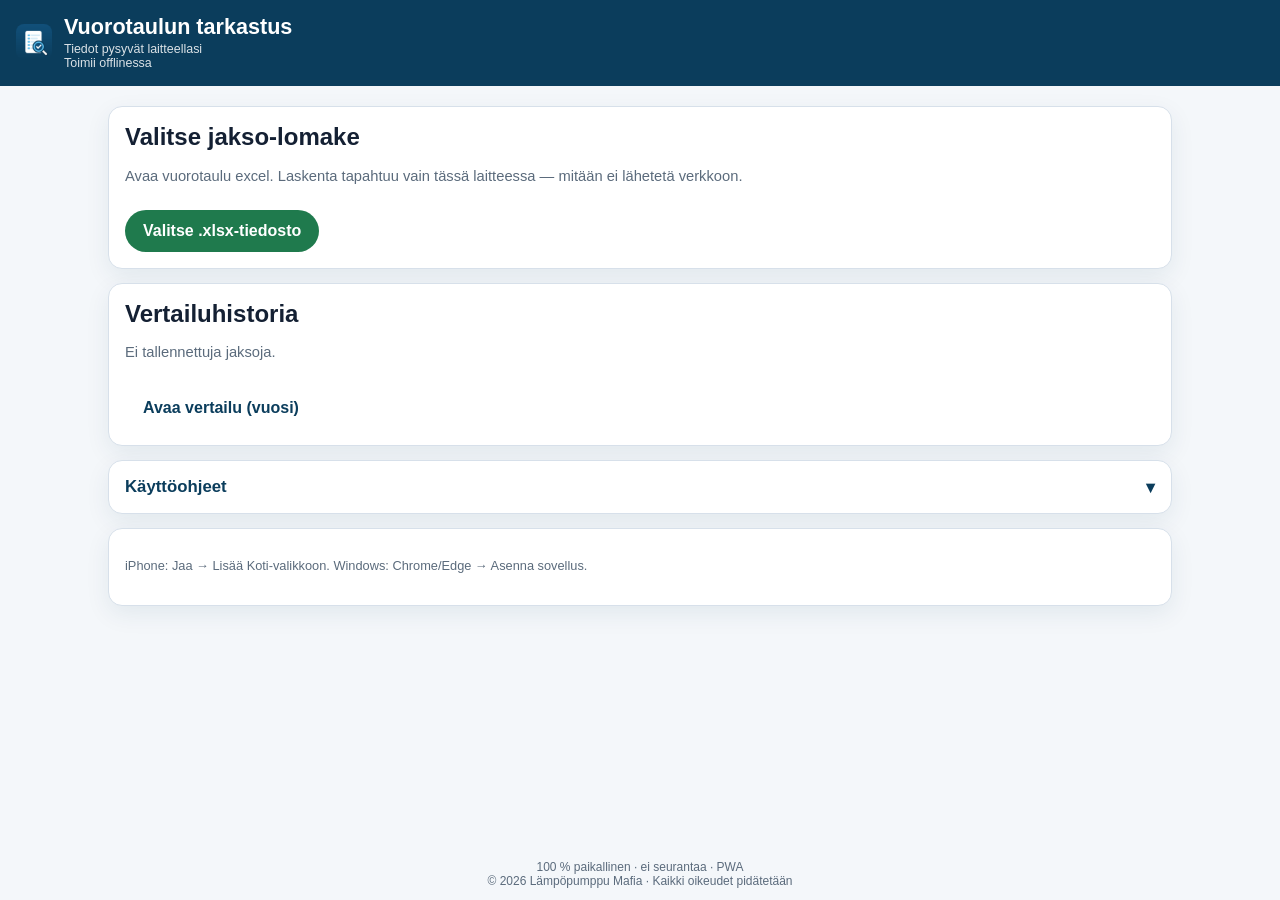
==== commit df17adbd: "Multi-group sheets: detect every 'Jakso N' block, use only the VEK block (selectGroup), ignore other" ====
--- a/tarkastus/index.html
+++ b/tarkastus/index.html
@@ -55,6 +55,7 @@
         <summary>Käyttöohjeet</summary>
         <h3>1. Avaa jakso</h3>
         <p>Paina <b>Valitse .xlsx-tiedosto</b> ja valitse jakso-lomake. Sovellus etsii jakson alkupäivän ”Jakso”-solun alta. Jos sitä ei löydy, sovellus pyytää antamaan päivän itse.</p>
+        <p>Jos samassa taulukossa on useita ryhmiä (esim. VEK ja VTJ), sovellus käyttää vain ryhmää, jonka otsikossa on <b>VEK</b>. Muut ryhmät ohitetaan kokonaan. Käytetty ryhmä näkyy etusivulla.</p>
         <h3>2. Etusivu: kaikki henkilöt</h3>
         <ul>
           <li><b>Kovat tunnit</b>: tehdyt tunnit vuorojen mukaan.</li>
@@ -103,6 +104,7 @@
         <button type="button" class="tk-btn" id="btnVertailu">Vertailu →</button>
       </div>
       <p id="overviewSummary" class="overview-summary"></p>
+      <p id="groupNote" class="group-note" hidden></p>
       <p id="otMeta" class="ot-meta"></p>
       <div id="personCards" class="person-cards"></div>
       <p class="legend">
--- a/tarkastus/styles.css
+++ b/tarkastus/styles.css
@@ -449,6 +449,10 @@
 .ajo-toggle input:checked + span { background: #1f5a1f; color: #fff; }
 .ajo-toggle input:focus-visible + span { outline: 2px solid #0B3D5C; outline-offset: -2px; }
 .juna-flags { align-items: center; }
+/* Group (block) in use on multi-group sheets */
+.group-note { margin: 2px 0 8px; font-size: 0.82rem; color: var(--muted); }
+.group-note.warn { color: #8a5a00; background: #fff1d6; border: 1px solid #f0c978; border-radius: 8px; padding: 6px 9px; }
+
 /* --- Lataa PDF: print view --- */
 .pdf-row { display: flex; flex-wrap: wrap; align-items: center; gap: 8px; margin: 12px 0 4px; }
 .pdf-btn { font: inherit; font-weight: 700; font-size: 0.95rem; padding: 9px 16px; border-radius: 10px; border: 1px solid var(--brand); background: var(--brand); color: #fff; cursor: pointer; }
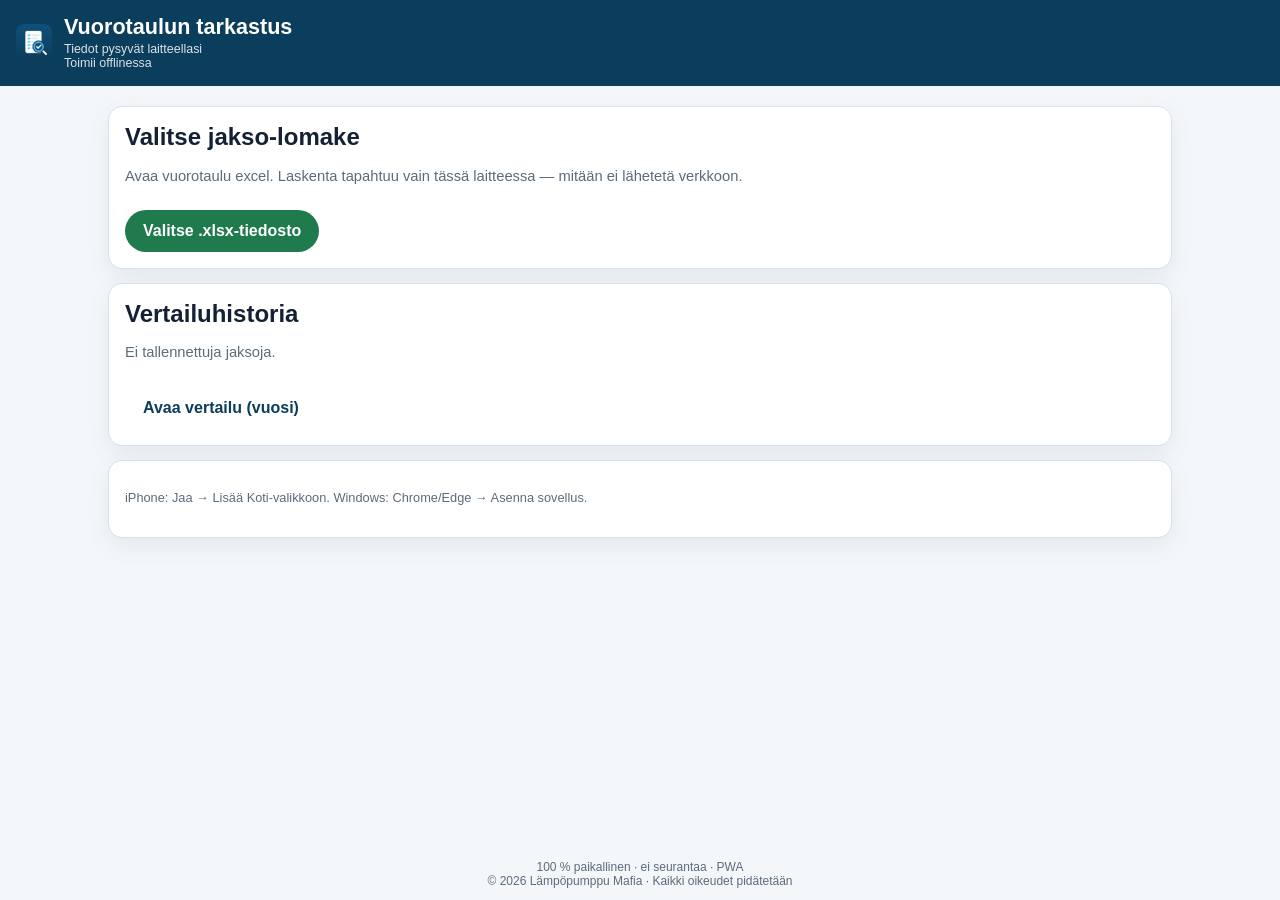
==== commit 35e88507: "Hide Käyttöohjeet in both apps" ====
--- a/tarkastus/index.html
+++ b/tarkastus/index.html
@@ -51,7 +51,7 @@
         <button type="button" class="file-btn ghost" id="btnHomeVertailu">Avaa vertailu (vuosi)</button>
       </div>
 
-      <details class="card guide">
+      <details class="card guide" hidden>
         <summary>Käyttöohjeet</summary>
         <h3>1. Avaa jakso</h3>
         <p>Paina <b>Valitse .xlsx-tiedosto</b> ja valitse jakso-lomake. Sovellus etsii jakson alkupäivän ”Jakso”-solun alta. Jos sitä ei löydy, sovellus pyytää antamaan päivän itse.</p>
@@ -70,7 +70,7 @@
         <h3>4. Henkilön vuorotaulu</h3>
         <ul>
           <li><b>Laskentapäivät</b> (oletus 21): keskeytyneen jakson ylityörajat lasketaan tämän mukaan.</li>
-          <li><b>LM-ruutu</b>: luottamusmiehen +8 h jaksossa. Lisätään Tunnit yhteensä- ja Yritys-tunteihin. Ruutu muistetaan nimen mukaan.</li>
+          <li><b>LM-ruutu</b>: luottamusmiehen +8 h jaksossa, aina täysi +8:00 myös keskeytyspäivien kanssa (vain koko jakson keskeytys antaa +0:00). Lisätään Tunnit yhteensä- ja Yritys-tunteihin. Ruutu muistetaan nimen mukaan.</li>
           <li><b>Keskeytyspäivä</b>: sairaus tai loma. Päivän tunnit poistuvat ja laskentapäivät vähenevät yhdellä.</li>
           <li><b>Suunnitellut lisät</b>: ilta-, yö-, lauantai-, sunnuntai- ja aattolisien tunnit suunniteltujen vuorojen mukaan, pyöristettynä TES:n §24 mukaan (alle 30 min alas, 30 min tai yli ylös).</li>
         </ul>
